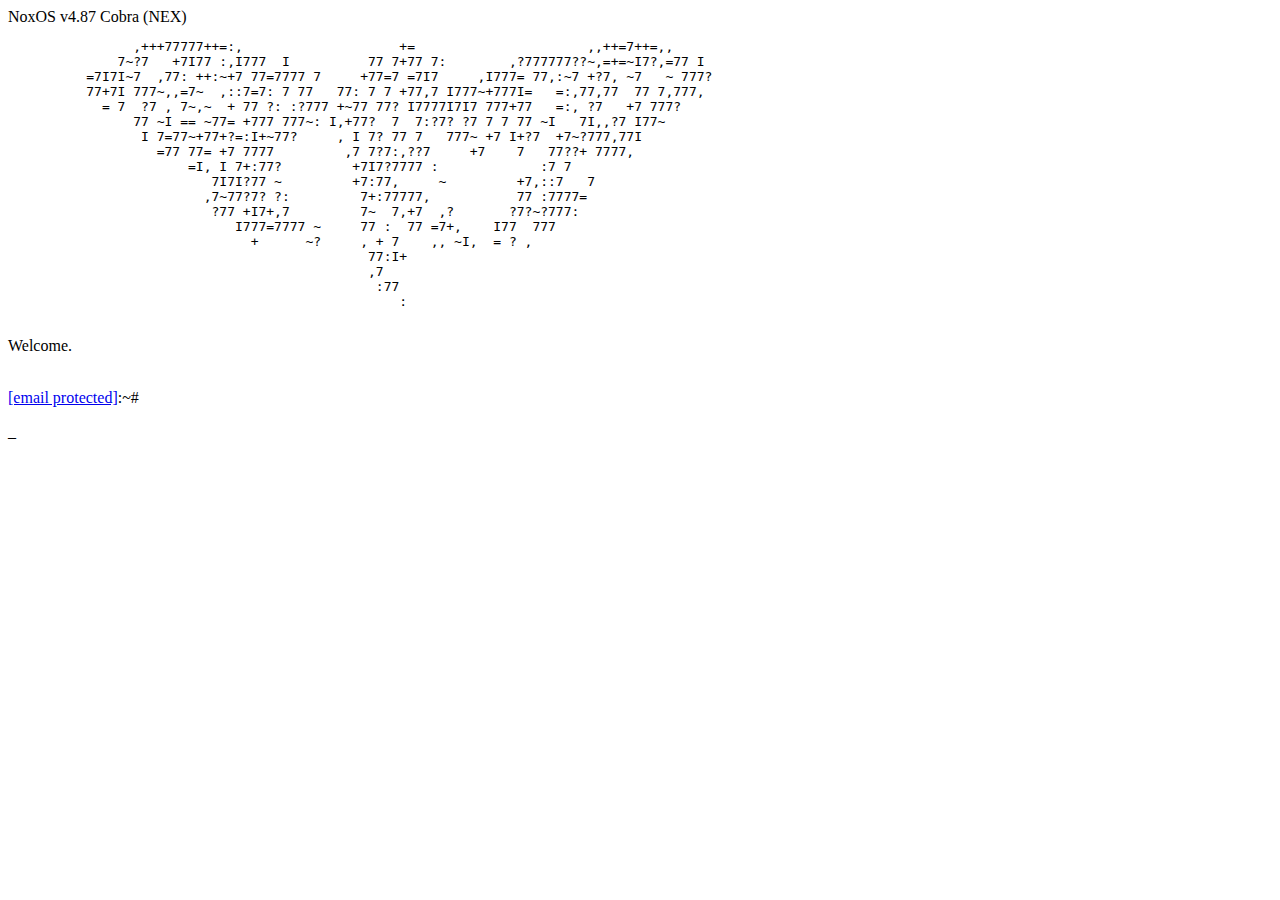
==== index.html @ c636a4e7 "Create index.html" ====
<!DOCTYPE html>
<html lang="en">
<head>
<meta charset="UTF-8">
<meta http-equiv="X-UA-Compatible" content="IE=edge">
<meta name="viewport" content="width=device-width, initial-scale=1.0">
<title>noxiuam.gq</title>
<link rel="stylesheet" href="puzzle-private/asset/style.css">
<link href="assets/images/nox.gif" rel="icon">
</head>
<body id="page">
<main>
<div class="top-text">
NoxOS v4.87 Cobra (NEX)
</div>
<div class="cicada">
<pre>                ,+++77777++=:,                    +=                      ,,++=7++=,,
              7~?7   +7I77 :,I777  I          77 7+77 7:        ,?777777??~,=+=~I7?,=77 I
          =7I7I~7  ,77: ++:~+7 77=7777 7     +77=7 =7I7     ,I777= 77,:~7 +?7, ~7   ~ 777?
          77+7I 777~,,=7~  ,::7=7: 7 77   77: 7 7 +77,7 I777~+777I=   =:,77,77  77 7,777,
            = 7  ?7 , 7~,~  + 77 ?: :?777 +~77 77? I7777I7I7 777+77   =:, ?7   +7 777?
                77 ~I == ~77= +777 777~: I,+77?  7  7:?7? ?7 7 7 77 ~I   7I,,?7 I77~
                 I 7=77~+77+?=:I+~77?     , I 7? 77 7   777~ +7 I+?7  +7~?777,77I
                   =77 77= +7 7777         ,7 7?7:,??7     +7    7   77??+ 7777,
                       =I, I 7+:77?         +7I7?7777 :             :7 7
                          7I7I?77 ~         +7:77,     ~         +7,::7   7
                         ,7~77?7? ?:         7+:77777,           77 :7777=
                          ?77 +I7+,7         7~  7,+7  ,?       ?7?~?777:
                             I777=7777 ~     77 :  77 =7+,    I77  777
                               +      ~?     , + 7    ,, ~I,  = ? ,
                                              77:I+
                                              ,7
                                               :77
                                                  :
            </pre>
</div>
<div class="bottom-text">
<div class="cmd-lines" id="terminal-lines">
Welcome.
</div>
</div>
<br>
<div class="terminal" id="terminal-area">
<p id="cmd"><a href="/cdn-cgi/l/email-protection" class="__cf_email__" data-cfemail="e88f9d8d9b9ca8dbdbd8d9">[email&#160;protected]</a>:~# <p class="terminal-cursor">_</p></p>
</div>
<script data-cfasync="false" src="/cdn-cgi/scripts/5c5dd728/cloudflare-static/email-decode.min.js"></script><script src="puzzle-private/asset/main.js"></script>
</main>
</body>
</html>
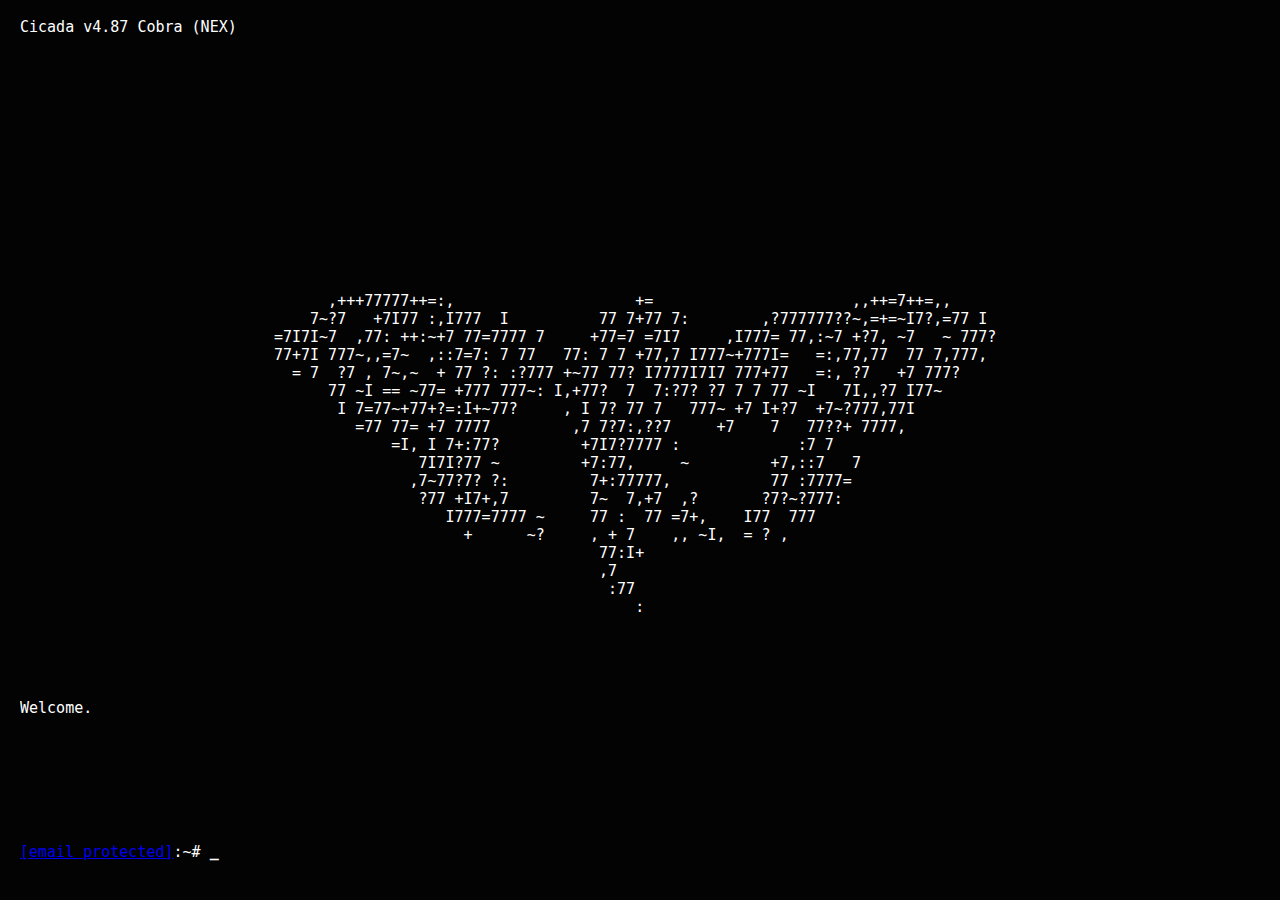
==== commit 3bc04394: "Update index.html" ====
--- a/index.html
+++ b/index.html
@@ -4,14 +4,14 @@
 <meta charset="UTF-8">
 <meta http-equiv="X-UA-Compatible" content="IE=edge">
 <meta name="viewport" content="width=device-width, initial-scale=1.0">
-<title>noxiuam.gq</title>
+<title>3301</title>
 <link rel="stylesheet" href="puzzle-private/asset/style.css">
-<link href="assets/images/nox.gif" rel="icon">
+<link href="assets/images/3301.gif" rel="icon">
 </head>
 <body id="page">
 <main>
 <div class="top-text">
-NoxOS v4.87 Cobra (NEX)
+Cicada v4.87 Cobra (NEX)
 </div>
 <div class="cicada">
 <pre>                ,+++77777++=:,                    +=                      ,,++=7++=,,
--- a/puzzle-private/asset/style.css
+++ b/puzzle-private/asset/style.css
@@ -0,0 +1,79 @@
+* {
+    box-sizing: border-box;
+    padding: 0;
+    margin: 0;
+  }
+  
+  :root {
+    --text-color: white;
+  }
+  
+  body {
+    overflow: hidden;
+    color: white;
+    background-color: #030303;
+    font-family: monospace;
+    font-size: 15px;
+  }
+  
+  .top-text {
+    line-height: 1.6;
+    float: left;
+    margin-top: -58px;
+    padding: 15px 20px;
+  }
+  
+  .bottom-text {
+    vertical-align: top;
+    line-height: 17px;
+    float: left;
+    margin-top: -200px;
+    padding: 15px 20px;
+    width: 750px;
+    height: 20px;
+  }
+  
+  .cicada {
+    font-size: 15px;
+    width: auto;
+    margin: auto;
+    display: flex;
+    height: 90vh;
+    justify-content: center;
+    margin-top: 58px;
+    align-items: center;
+    margin-left: -100px;
+    z-index: 3301;
+  }
+  
+  .cmd-lines {
+    height: 150px;
+    width: 350px;
+    overflow-y: scroll;
+    white-space: pre-line;
+  }
+
+  .terminal {
+    display: flex;
+    float: left;
+    margin-top: -58px;
+    padding: 15px 20px;
+    white-space: pre;
+  }
+  
+  .terminal-cursor {
+    font-weight: 900;
+    animation: 1s blink step-end infinite;
+  }
+
+  @keyframes blink {
+    from,
+    to {
+      color: transparent;
+    }
+  
+    50% {
+      color: var(--text-color);
+    }
+  }
+  
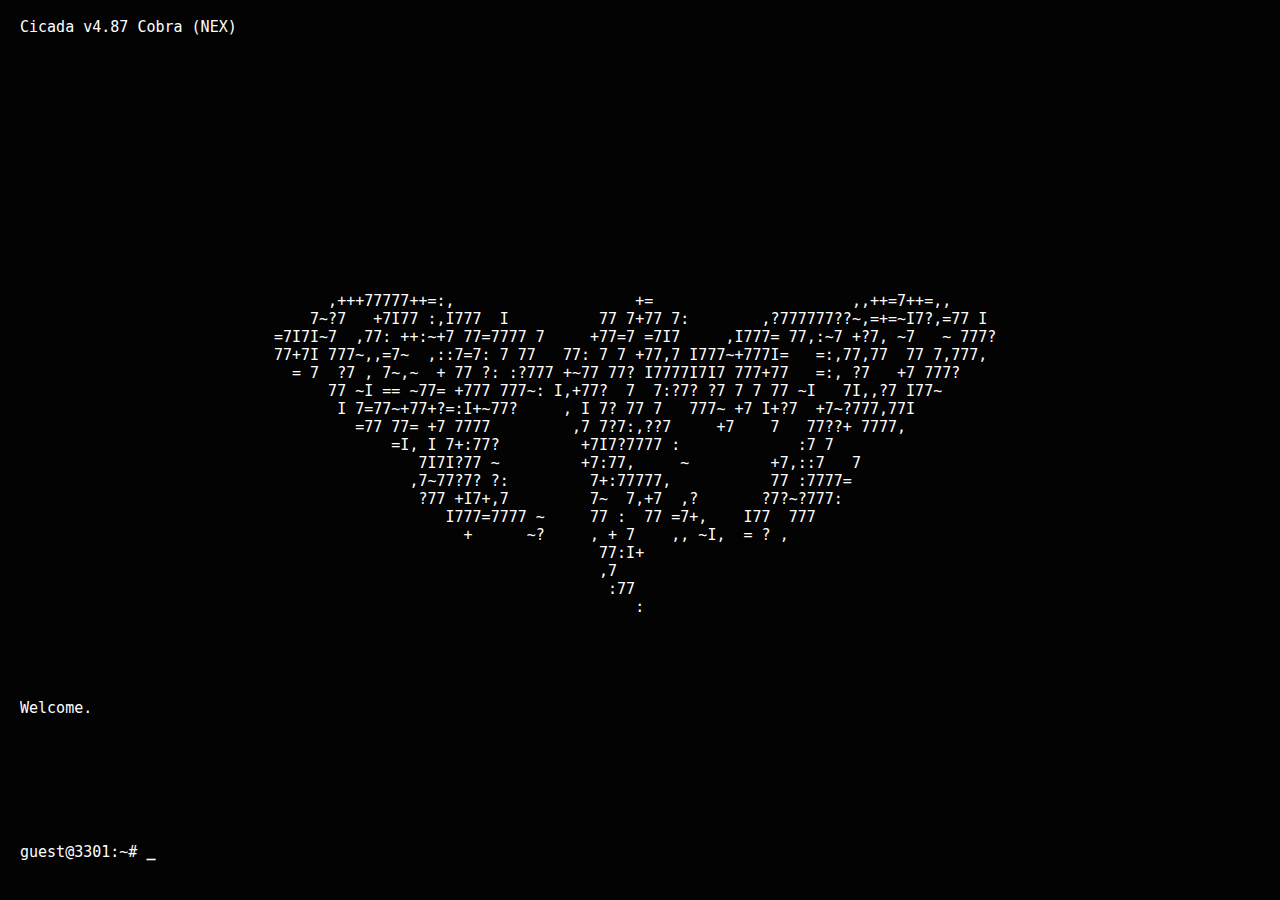
==== commit b6ce1cd6: "Update index.html" ====
--- a/index.html
+++ b/index.html
@@ -41,7 +41,7 @@
 </div>
 <br>
 <div class="terminal" id="terminal-area">
-<p id="cmd"><a href="/cdn-cgi/l/email-protection" class="__cf_email__" data-cfemail="e88f9d8d9b9ca8dbdbd8d9">[email&#160;protected]</a>:~# <p class="terminal-cursor">_</p></p>
+<p id="cmd">guest@3301:~# </p> <p class="terminal-cursor">_</p></p>
 </div>
 <script data-cfasync="false" src="/cdn-cgi/scripts/5c5dd728/cloudflare-static/email-decode.min.js"></script><script src="puzzle-private/asset/main.js"></script>
 </main>
